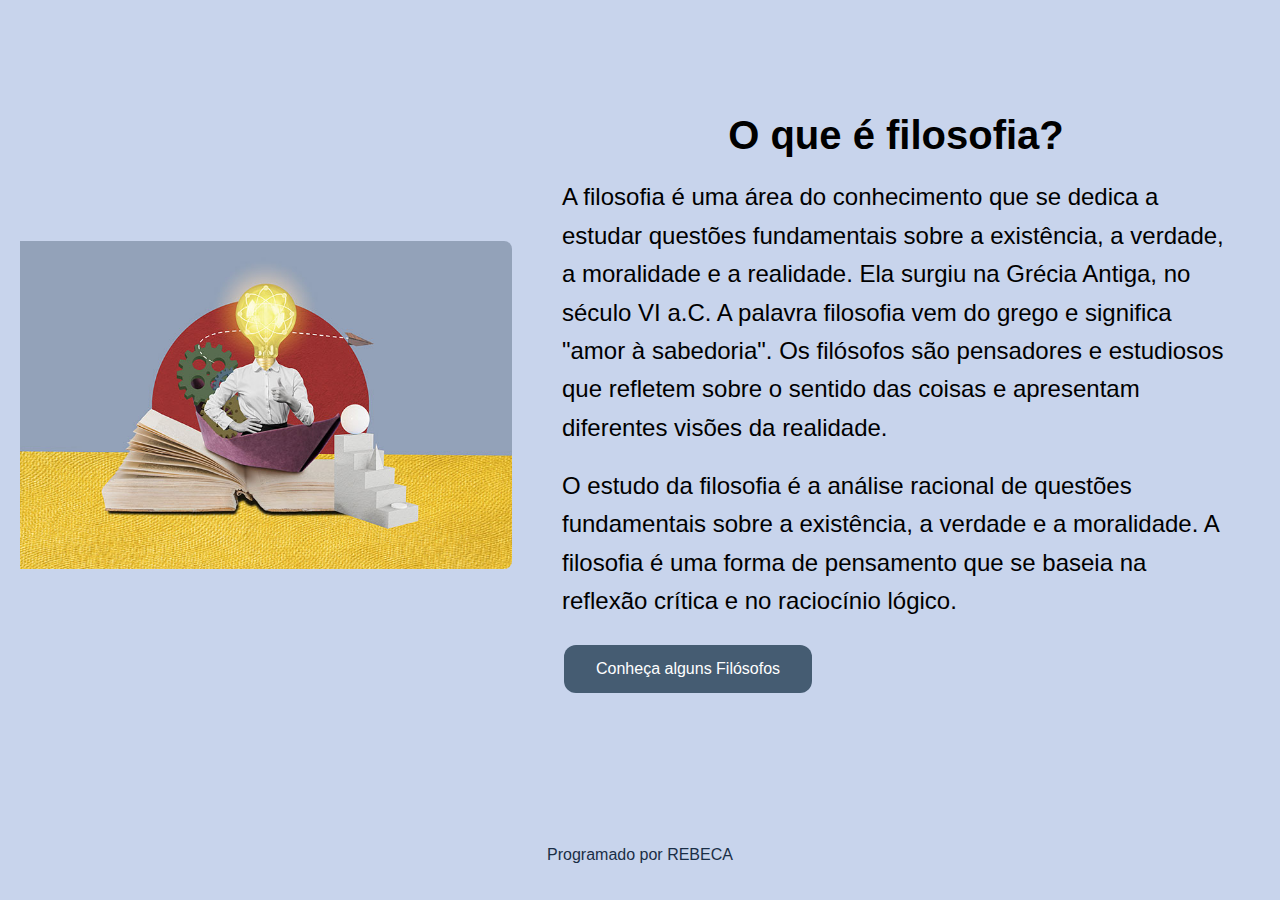
==== index.html @ 2c44785e "Primeiro Commit" ====
<!DOCTYPE html>
<html lang="pt-br">

<head>
    <meta charset="UTF-8">
    <meta name="viewport" content="width=device-width, initial-scale=1.0">
    <title>Página Inicial</title>
    <style>
        * {
            margin: 0;
            padding: 0;
            box-sizing: border-box;
        }

        body {
            background-color: #c8d4ec;
            height: 100vh;
            display: flex;
            flex-direction: column;
            font-family: Arial, sans-serif;
        }

        @keyframes fadeIn {
            from {
                opacity: 0;
                transform: translateY(20px);
            }
            to {
                opacity: 1;
                transform: translateY(0);
            }
        }

        .animate-on-load {
            animation: fadeIn 1s ease-out;
        }

        main {
            flex: 1;
            display: flex;
            flex-direction: row;
        }

        figure {
            width: 40%;
            height: 100%;
            display: flex;
            justify-content: center;
            align-items: center;
        }

        figure img {
            width: 100%;
            object-fit: cover;
            border-radius: 8px;
            padding-left: 20px;
        }

        section {
            width: 60%;
            height: 100%;
            padding: 0 50px;
            display: flex;
            flex-direction: column;
            justify-content: center;
        }

        section h1 {
            text-align: center;
            font-family: "Trebuchet MS", sans-serif;
            font-size: 2.5em;
            margin-bottom: 20px;
        }

        section p {
            font-size: 1.5em;
            line-height: 1.6;
            margin-bottom: 20px;
        }

        button {
            background-color: #455c72;
            border: none;
            border-radius: 12px;
            color: white;
            padding: 15px 32px;
            text-align: center;
            text-decoration: none;
            font-size: 16px;
            margin: 4px 2px;
            cursor: pointer;
            transition: box-shadow 0.4s ease;
        }

        button:hover {
            box-shadow: 0 12px 16px 0 rgba(0, 0, 0, 0.24), 0 17px 50px 0 rgba(0, 0, 0, 0.19);
        }

        footer {
            height: 10vh;
            display: flex;
            justify-content: center;
            align-items: center;
            color: rgb(26, 46, 70);
            font-size: 1em;
        }
    </style>
</head>

<body>
    <main class="animate-on-load">
        <figure>
            <img src="imagens/img 12.png" alt="Imagem ilustrativa">
        </figure>
        <section>
            <h1>O que é filosofia?</h1>
            <p>
                A filosofia é uma área do conhecimento que se dedica a estudar questões fundamentais sobre a existência, a verdade, a
                moralidade e a realidade. Ela surgiu na Grécia Antiga, no século VI a.C. A palavra filosofia vem do grego e significa
                "amor à sabedoria". Os filósofos são pensadores e estudiosos que refletem sobre o sentido das coisas e apresentam
                diferentes visões da realidade.
            </p>
            <p>
                O estudo da filosofia é a análise racional de questões fundamentais sobre a existência, a verdade e a moralidade. A
                filosofia é uma forma de pensamento que se baseia na reflexão crítica e no raciocínio lógico.
            </p>
            <a href="pag1.html"><button>Conheça alguns Filósofos</button></a>
        </section>
    </main>
    <footer>
        <p>Programado por REBECA </p>
    </footer>
</body>

</html>
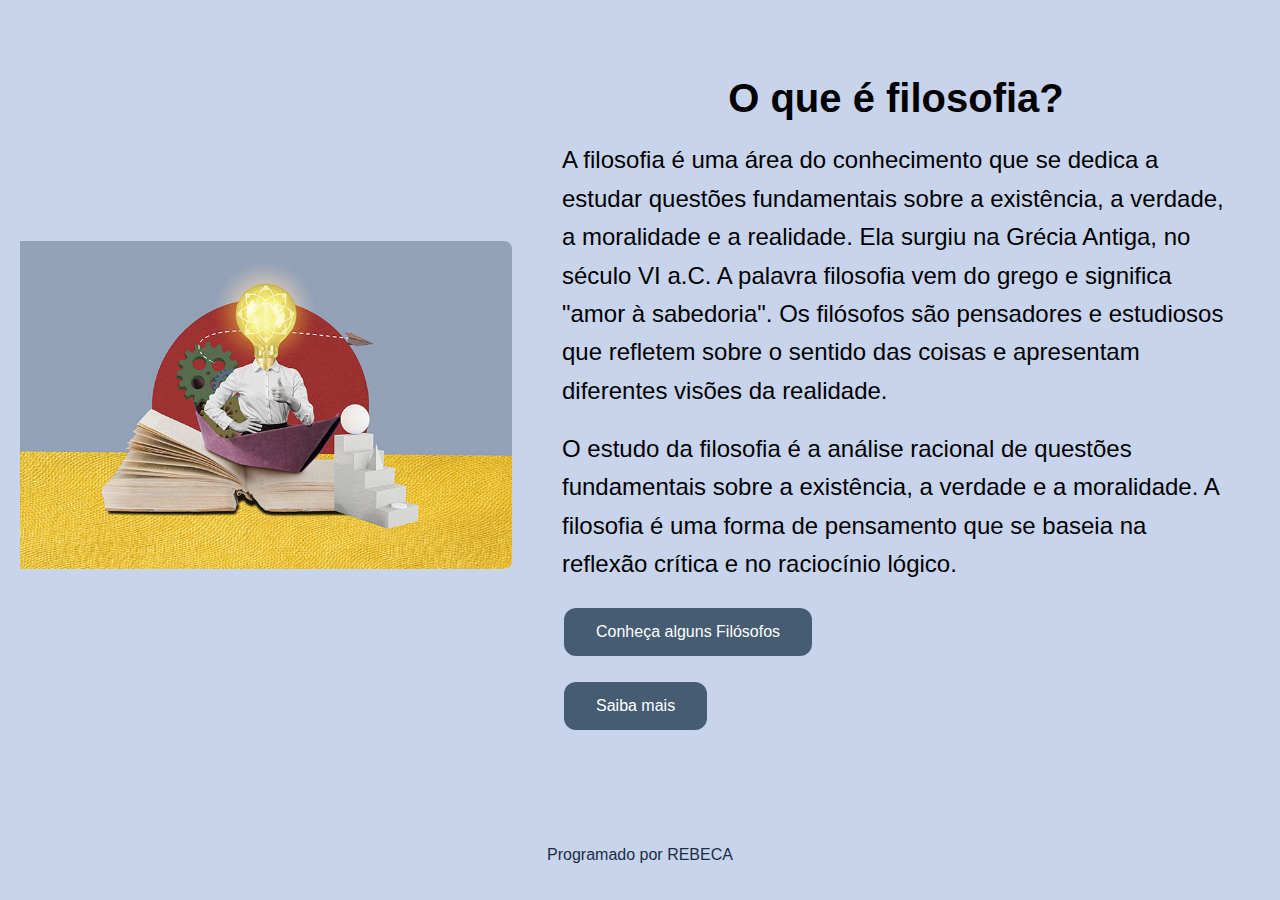
==== commit bd08d812: "Alterações" ====
--- a/index.html
+++ b/index.html
@@ -125,6 +125,8 @@
                 filosofia é uma forma de pensamento que se baseia na reflexão crítica e no raciocínio lógico.
             </p>
             <a href="pag1.html"><button>Conheça alguns Filósofos</button></a>
+            <br>
+            <a href="https://brasilescola.uol.com.br/filosofia"><button>Saiba mais </button></a>
         </section>
     </main>
     <footer>
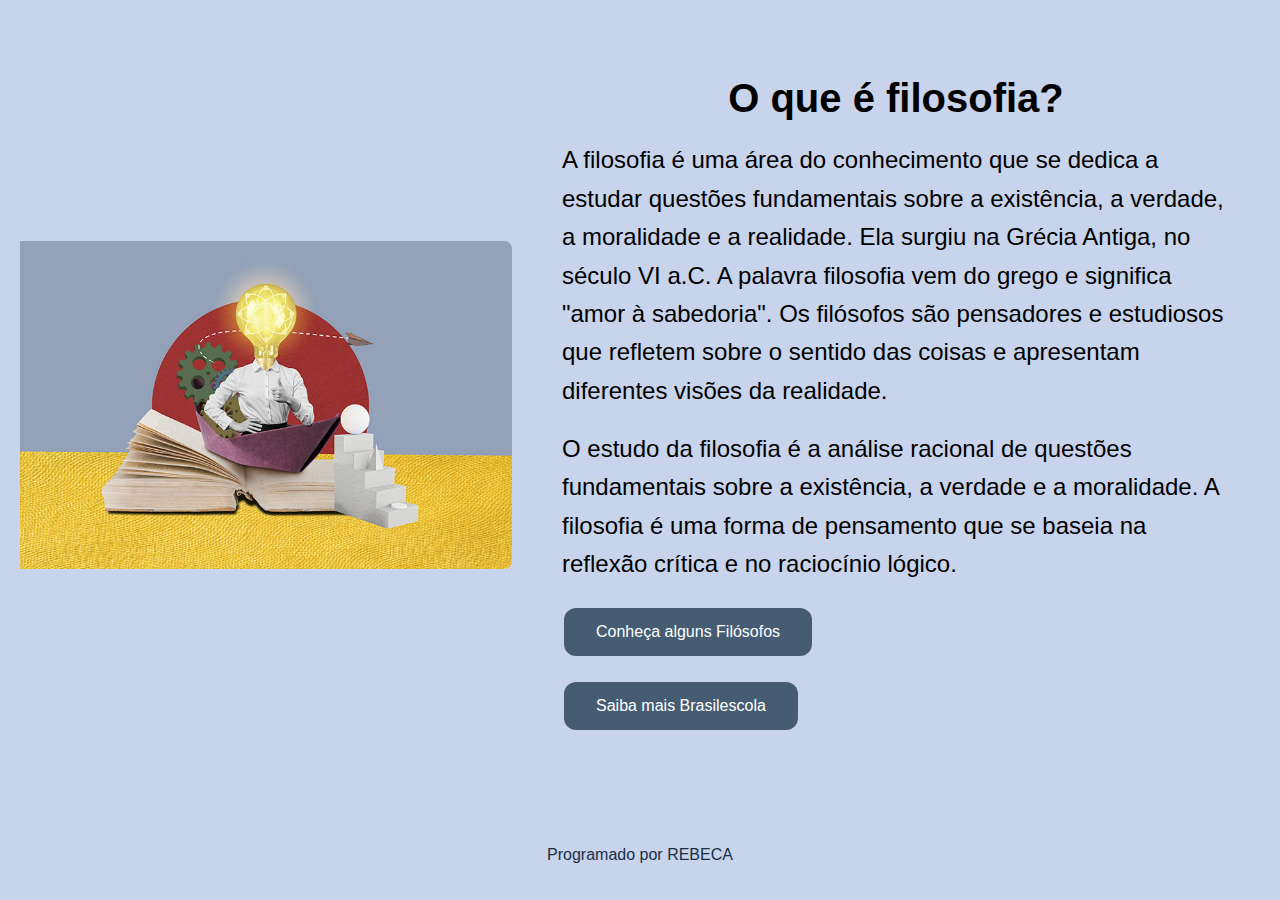
==== commit d9b855c1: "Alteração" ====
--- a/index.html
+++ b/index.html
@@ -126,7 +126,7 @@
             </p>
             <a href="pag1.html"><button>Conheça alguns Filósofos</button></a>
             <br>
-            <a href="https://brasilescola.uol.com.br/filosofia"><button>Saiba mais </button></a>
+            <a href="https://brasilescola.uol.com.br/filosofia"><button>Saiba mais Brasilescola</button></a>
         </section>
     </main>
     <footer>
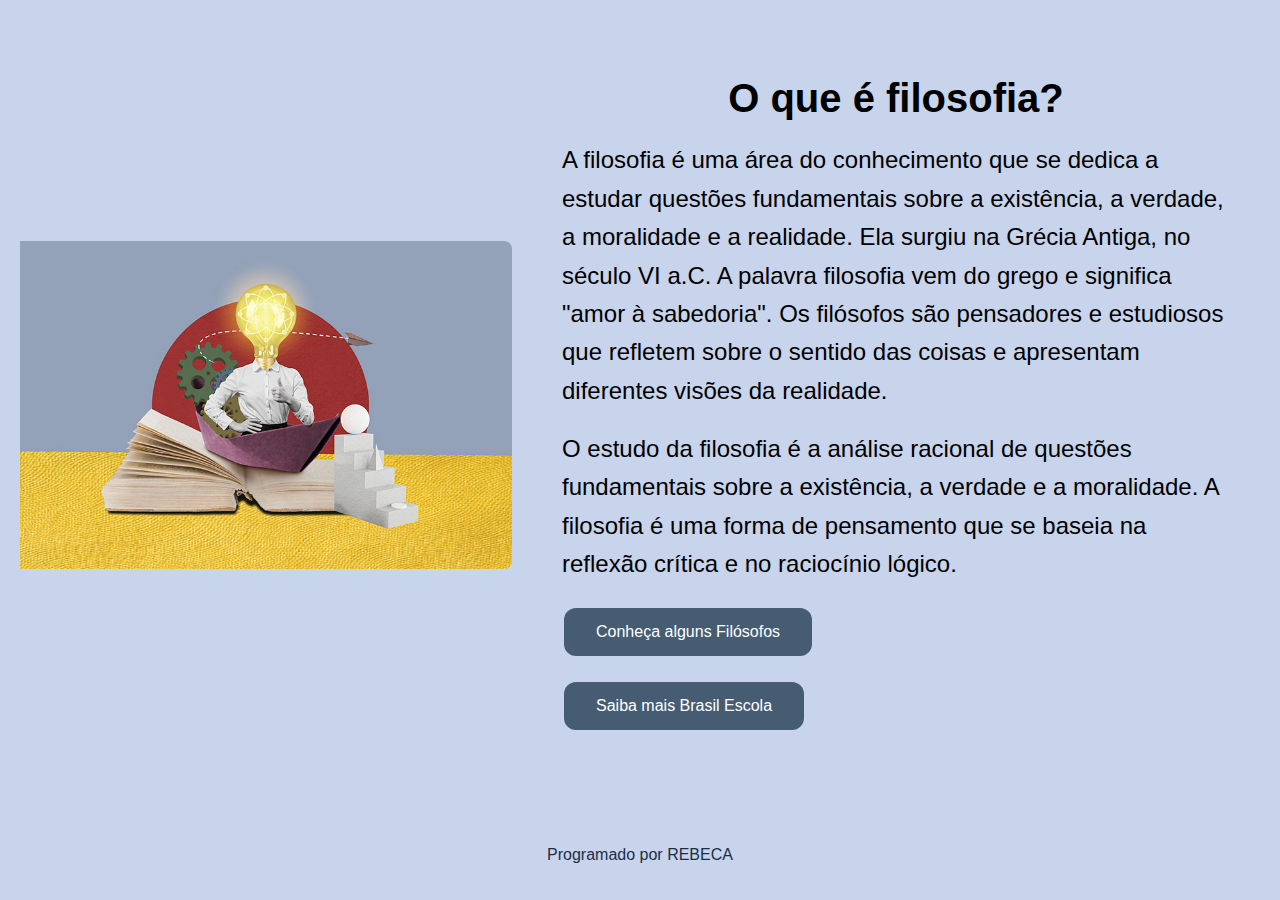
==== commit 11419232: "Mudança" ====
--- a/index.html
+++ b/index.html
@@ -25,6 +25,7 @@
                 opacity: 0;
                 transform: translateY(20px);
             }
+
             to {
                 opacity: 1;
                 transform: translateY(0);
@@ -115,18 +116,22 @@
         <section>
             <h1>O que é filosofia?</h1>
             <p>
-                A filosofia é uma área do conhecimento que se dedica a estudar questões fundamentais sobre a existência, a verdade, a
-                moralidade e a realidade. Ela surgiu na Grécia Antiga, no século VI a.C. A palavra filosofia vem do grego e significa
-                "amor à sabedoria". Os filósofos são pensadores e estudiosos que refletem sobre o sentido das coisas e apresentam
+                A filosofia é uma área do conhecimento que se dedica a estudar questões fundamentais sobre a existência,
+                a verdade, a
+                moralidade e a realidade. Ela surgiu na Grécia Antiga, no século VI a.C. A palavra filosofia vem do
+                grego e significa
+                "amor à sabedoria". Os filósofos são pensadores e estudiosos que refletem sobre o sentido das coisas e
+                apresentam
                 diferentes visões da realidade.
             </p>
             <p>
-                O estudo da filosofia é a análise racional de questões fundamentais sobre a existência, a verdade e a moralidade. A
+                O estudo da filosofia é a análise racional de questões fundamentais sobre a existência, a verdade e a
+                moralidade. A
                 filosofia é uma forma de pensamento que se baseia na reflexão crítica e no raciocínio lógico.
             </p>
             <a href="pag1.html"><button>Conheça alguns Filósofos</button></a>
             <br>
-            <a href="https://brasilescola.uol.com.br/filosofia"><button>Saiba mais Brasilescola</button></a>
+            <a href="https://brasilescola.uol.com.br/filosofia"><button>Saiba mais Brasil Escola</button></a>
         </section>
     </main>
     <footer>
@@ -134,4 +139,4 @@
     </footer>
 </body>
 
-</html>
+</html>